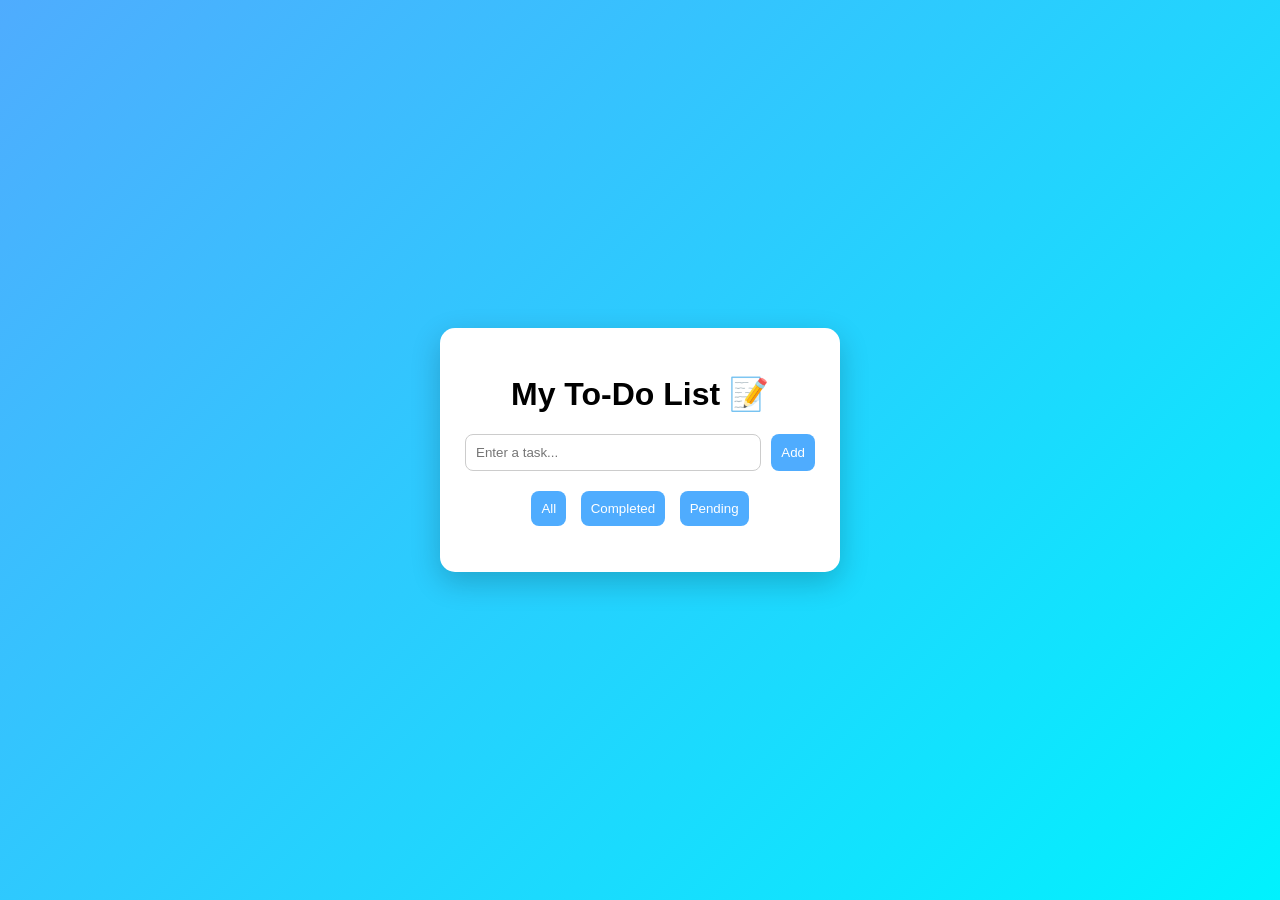
==== Task3_TodoApp/index.html @ d470d10c "final todo app" ====
<!DOCTYPE html>
<html>
<head>
    <title>To-Do App</title>
    <link rel="stylesheet" href="style.css">
</head>
<body>

<div class="app">

    <h1>My To-Do List 📝</h1>

    <!-- INPUT -->
    <div class="input-box">
        <input type="text" id="taskInput" placeholder="Enter a task...">
        <button onclick="addTask()">Add</button>
    </div>

    <!-- FILTER -->
    <div class="filters">
        <button onclick="filterTasks('all')">All</button>
        <button onclick="filterTasks('completed')">Completed</button>
        <button onclick="filterTasks('pending')">Pending</button>
    </div>

    <!-- TASK LIST -->
    <ul id="taskList"></ul>

</div>

<script src="script.js"></script>
</body>
</html>
---- Task3_TodoApp/style.css ----
body {
    margin: 0;
    font-family: 'Segoe UI', sans-serif;
    background: linear-gradient(135deg, #4facfe, #00f2fe);
    display: flex;
    justify-content: center;
    align-items: center;
    height: 100vh;
}

.app {
    background: white;
    padding: 25px;
    border-radius: 15px;
    width: 350px;
    box-shadow: 0 10px 30px rgba(0,0,0,0.2);
}

h1 {
    text-align: center;
}

.input-box {
    display: flex;
    gap: 10px;
}

input {
    flex: 1;
    padding: 10px;
    border-radius: 8px;
    border: 1px solid #ccc;
}

button {
    padding: 10px;
    border: none;
    border-radius: 8px;
    background: #4facfe;
    color: white;
    cursor: pointer;
}

button:hover {
    background: #3b8de3;
}

.filters {
    margin-top: 15px;
    text-align: center;
}

.filters button {
    margin: 5px;
}

ul {
    list-style: none;
    padding: 0;
    margin-top: 15px;
}

li {
    background: #f0f0f0;
    padding: 10px;
    margin-bottom: 10px;
    border-radius: 8px;
    display: flex;
    justify-content: space-between;
    align-items: center;
}

.completed {
    text-decoration: line-through;
    opacity: 0.6;
}

.delete {
    background: red;
    padding: 5px 8px;
    border-radius: 5px;
}
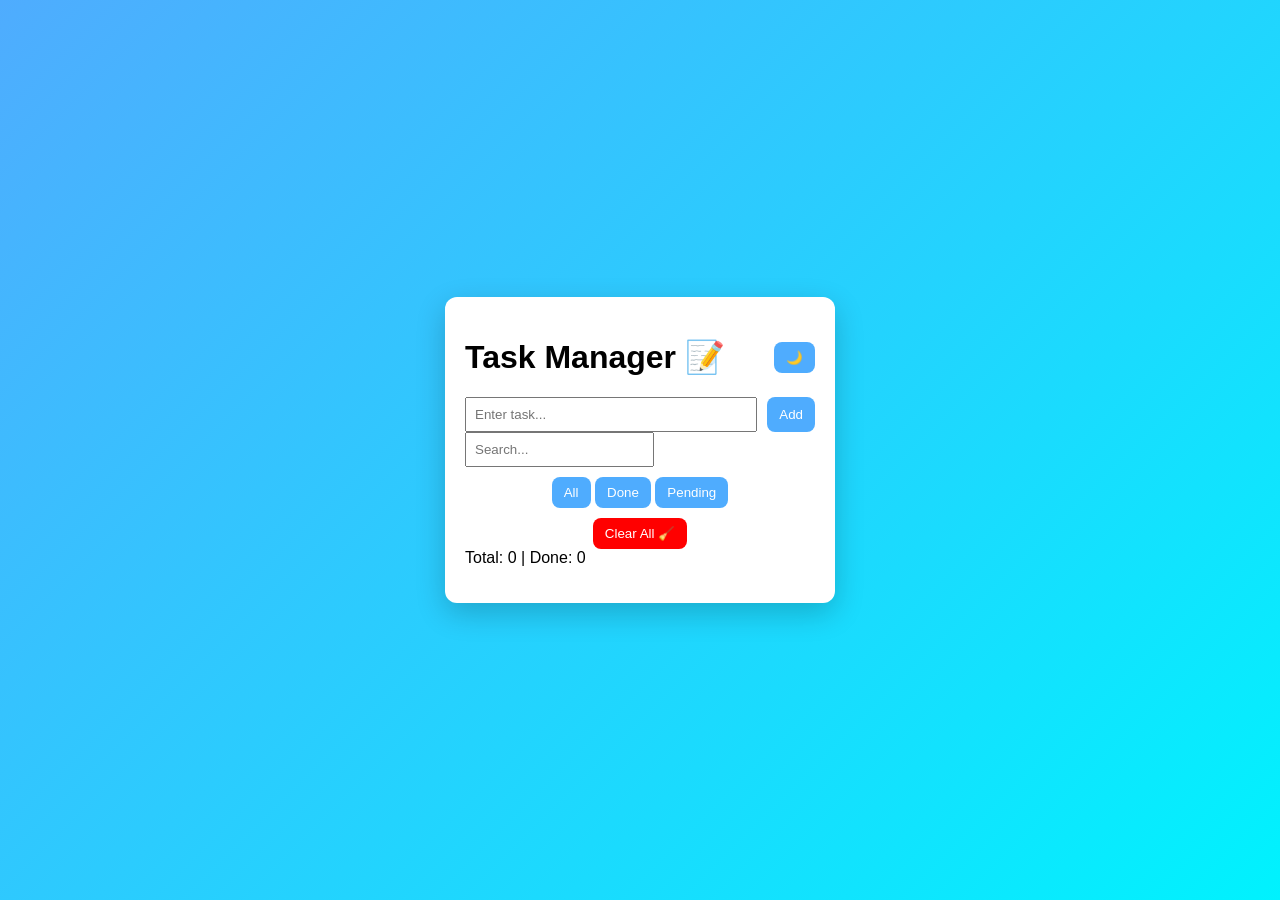
==== commit 7f38ee25: "final todo app" ====
--- a/Task3_TodoApp/index.html
+++ b/Task3_TodoApp/index.html
@@ -1,29 +1,44 @@
 <!DOCTYPE html>
 <html>
 <head>
-    <title>To-Do App</title>
+    <title>Task Manager</title>
     <link rel="stylesheet" href="style.css">
 </head>
 <body>
 
 <div class="app">
 
-    <h1>My To-Do List 📝</h1>
+    <!-- HEADER -->
+    <div class="header">
+        <h1>Task Manager 📝</h1>
+        <button onclick="toggleTheme()">🌙</button>
+    </div>
 
     <!-- INPUT -->
     <div class="input-box">
-        <input type="text" id="taskInput" placeholder="Enter a task...">
+        <input id="taskInput" placeholder="Enter task...">
         <button onclick="addTask()">Add</button>
     </div>
 
+    <!-- SEARCH -->
+    <input id="search" placeholder="Search..." oninput="displayTasks()">
+
     <!-- FILTER -->
     <div class="filters">
-        <button onclick="filterTasks('all')">All</button>
-        <button onclick="filterTasks('completed')">Completed</button>
-        <button onclick="filterTasks('pending')">Pending</button>
+        <button onclick="setFilter('all')">All</button>
+        <button onclick="setFilter('completed')">Done</button>
+        <button onclick="setFilter('pending')">Pending</button>
     </div>
 
-    <!-- TASK LIST -->
+    <!-- ACTIONS -->
+    <div class="actions">
+        <button onclick="clearAll()">Clear All 🧹</button>
+    </div>
+
+    <!-- STATS -->
+    <div id="stats"></div>
+
+    <!-- LIST -->
     <ul id="taskList"></ul>
 
 </div>
--- a/Task3_TodoApp/style.css
+++ b/Task3_TodoApp/style.css
@@ -1,6 +1,6 @@
 body {
     margin: 0;
-    font-family: 'Segoe UI', sans-serif;
+    font-family: Arial;
     background: linear-gradient(135deg, #4facfe, #00f2fe);
     display: flex;
     justify-content: center;
@@ -10,14 +10,10 @@
 
 .app {
     background: white;
-    padding: 25px;
-    border-radius: 15px;
+    padding: 20px;
+    border-radius: 12px;
     width: 350px;
     box-shadow: 0 10px 30px rgba(0,0,0,0.2);
-}
-
-h1 {
-    text-align: center;
 }
 
 .input-box {
@@ -27,56 +23,107 @@
 
 input {
     flex: 1;
-    padding: 10px;
-    border-radius: 8px;
-    border: 1px solid #ccc;
+    padding: 8px;
 }
 
 button {
-    padding: 10px;
+    padding: 8px;
+    cursor: pointer;
     border: none;
-    border-radius: 8px;
     background: #4facfe;
     color: white;
-    cursor: pointer;
-}
-
-button:hover {
-    background: #3b8de3;
 }
 
 .filters {
-    margin-top: 15px;
+    margin-top: 10px;
     text-align: center;
-}
-
-.filters button {
-    margin: 5px;
 }
 
 ul {
     list-style: none;
     padding: 0;
-    margin-top: 15px;
 }
 
 li {
+    margin-top: 10px;
+    padding: 10px;
     background: #f0f0f0;
-    padding: 10px;
-    margin-bottom: 10px;
+    display: flex;
+    justify-content: space-between;
     border-radius: 8px;
+}
+
+.completed {
+    text-decoration: line-through;
+    opacity: 0.6;
+}li {
+    margin-top: 10px;
+    padding: 12px;
+    background: #f5f7fb;
+    display: flex;
+    justify-content: space-between;
+    align-items: center;
+    border-radius: 10px;
+    transition: 0.2s;
+}
+
+li:hover {
+    transform: scale(1.02);
+}
+
+input[type="checkbox"] {
+    transform: scale(1.2);
+    cursor: pointer;
+}
+
+.completed {
+    text-decoration: line-through;
+    color: gray;
+}button {
+    padding: 8px 12px;
+    border-radius: 8px;
+    border: none;
+    background: #4facfe;
+    color: white;
+    cursor: pointer;
+    transition: 0.2s;
+}
+
+button:hover {
+    background: #3b8de3;
+}/* DARK MODE */
+.dark {
+    background: #121212;
+}
+
+.dark .app {
+    background: #1e1e1e;
+    color: white;
+}
+
+.dark li {
+    background: #2a2a2a;
+}
+
+/* HEADER */
+.header {
     display: flex;
     justify-content: space-between;
     align-items: center;
 }
 
-.completed {
-    text-decoration: line-through;
-    opacity: 0.6;
+/* ACTIONS */
+.actions {
+    margin-top: 10px;
+    text-align: center;
 }
 
-.delete {
+.actions button {
     background: red;
-    padding: 5px 8px;
-    border-radius: 5px;
+}
+
+/* EDIT BUTTON */
+.edit {
+    background: orange;
+    margin-right: 5px;
 }
